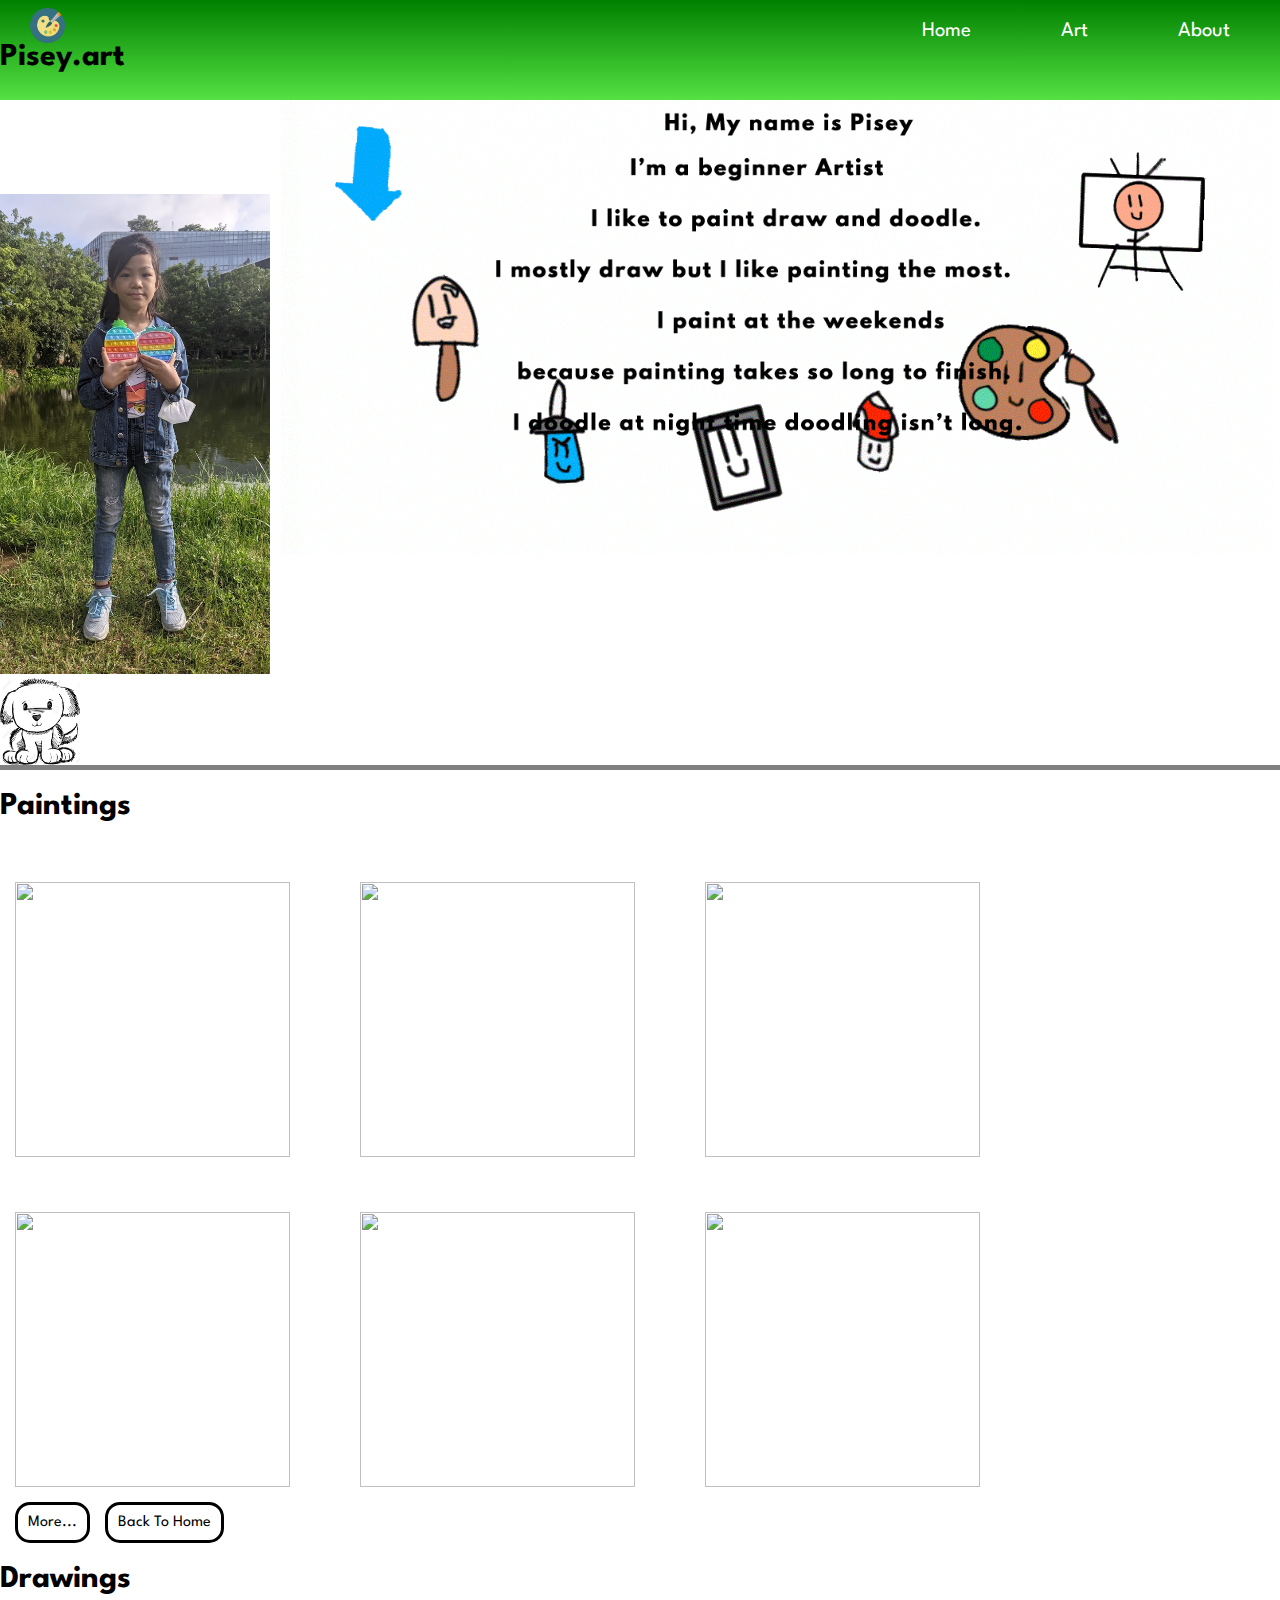
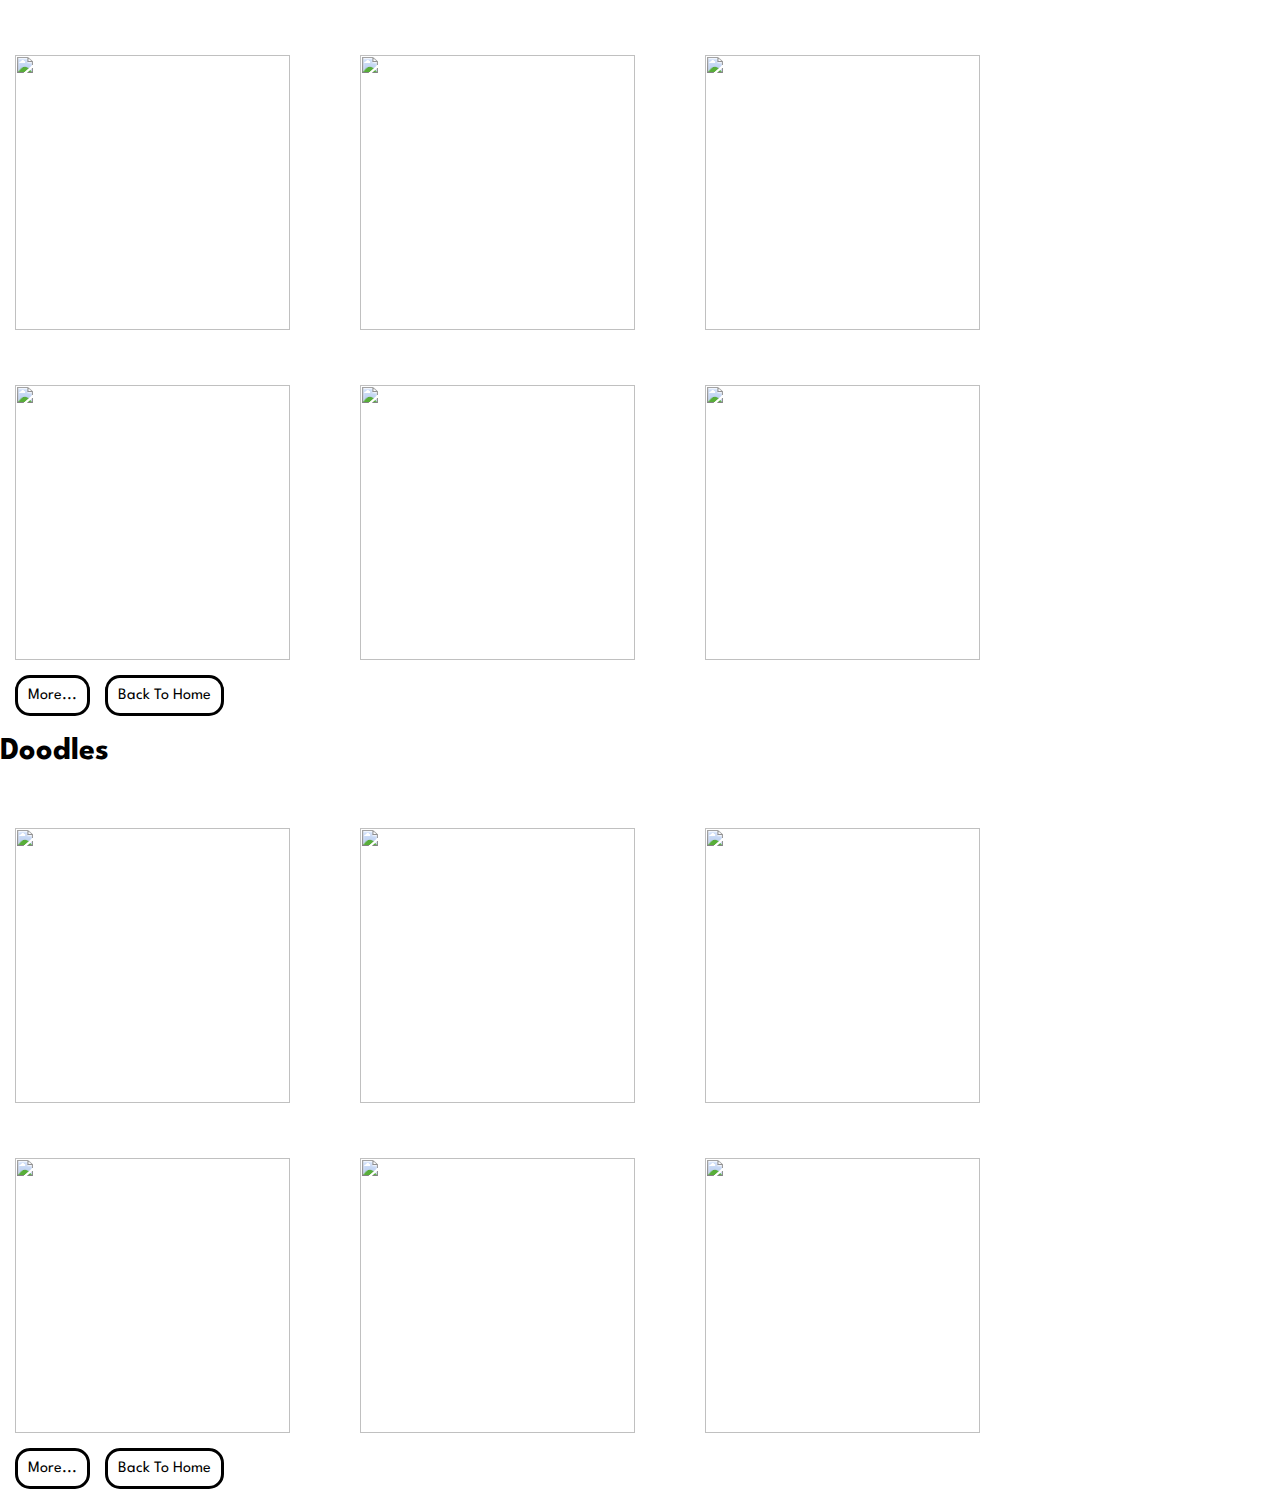
==== index.html @ 2d115a14 "Rename home.html to index.html" ====
<html>

	<head>

		<title>Home Paintings | Pisey</title>

		<script src="jquery.js"></script>

		<link rel="stylesheet" href="style.css">

		<div id="home">

			<div id="head">

				<a href="home.html"><img id="logo" src="images/logo.png"></a>

				<h1>Pisey.art</h1>

			</div>
			
			<div class="menu-bar">
		
				<div class="top-menu">

					<ul><a class="home" href="about.html"><p>About</p></a></ul>

				</div>
			
				<div class="top-menu">

					<ul><a class="home" href="">Art</a>
								
						<li>

							<ul><a href=#Paintings>Paintings</a></ul>
								
							<ul><a href=#Drawings>Drawings</a></ul>
								
							<ul><a href=#Doodles>Doodles</a></ul>

						</li>
			
					</ul>
			
				</div>
				
				<div class="top-menu">

					<ul><a class="home" href="home.html"><p>Home</p></a></ul>

				</div>
					
			</div>
			
		</div>
	
	</head>
	
	<body>

		<div id="body">
		
			<img id="pisey" src="images/pisey.jpg">
			
			<img id="gifs" src="images/doodle.gif">

			<img id="dog" src="images/dog.jpg">
		
		</div>

		<div id="art">

			<div class="arts" id="Paintings">
			
				<h1>Paintings</h1>

				<img class="paintings" src="images/mona_lisa.jpg">

				<img class="paintings" src="images/mona_lisa.jpg">

				<img class="paintings" src="images/mona_lisa.jpg">

				<img class="paintings" src="images/mona_lisa.jpg">

				<img class="paintings" src="images/mona_lisa.jpg">

				<img class="paintings" src="images/mona_lisa.jpg">
			
			</div>

			<a class="links" href="home.html" >More...</a>

			<a class="links" href="home.html" >Back To Home</a>

			<div class="arts" id="Drawings"> 
			
				<h1>Drawings</h1>

				<img class="paintings" src="images/mona_lisa.jpg">

				<img class="paintings" src="images/mona_lisa.jpg">

				<img class="paintings" src="images/mona_lisa.jpg">

				<img class="paintings" src="images/mona_lisa.jpg">

				<img class="paintings" src="images/mona_lisa.jpg">

				<img class="paintings" src="images/mona_lisa.jpg">
			</div>

			<a class="links" href="home.html" >More...</a>

			<a class="links" href="home.html" >Back To Home</a>

			<div class="arts" id="Doodles">
			
				<h1>Doodles</h1>

				<img class="paintings" src="images/mona_lisa.jpg">

				<img class="paintings" src="images/mona_lisa.jpg">

				<img class="paintings" src="images/mona_lisa.jpg">

				<img class="paintings" src="images/mona_lisa.jpg">

				<img class="paintings" src="images/mona_lisa.jpg">

				<img class="paintings" src="images/mona_lisa.jpg">
			
			</div>

			<a class="links" href="home.html" >More...</a>

			<a class="links" href="home.html" >Back To Home</a>

		<script type="text/javascript">

			function makeDogApear() {

                var top = Math.random() * 400;
                
                var left = Math.random() * 400;

                var width = (Math.random() * 200) + 100;

                document.getElementById("dog").style.width = width + "px";
                
                document.getElementById("dog").style.height = width + "px";
                
                document.getElementById("dog").style.top = top + "px";
                
                document.getElementById("dog").style.left = left + "px";
    
                document.getElementById("dog").style.display = "block";
				
			}

			function appearAfterDelay() {
                
                setTimeout(makeDogAppear, Math.random() * 10000);
                
            }

			document.getElementById("dog").onclick = function() {

				document.getElementById("dog").style.display = "none";
				appearAfterDelay();
				
			}
		</script>
		
	</body>
	
</html>
---- style.css ----
@import url('https://fonts.googleapis.com/css2?family=Spartan:wght@500&display=swap');
			
#home {

    position: sticky; top: 0;
    margin-left: 130px;
    width:auto;
    height:50px;
    margin:0px;
    padding:0px;
    background: linear-gradient(green, #55E143);
    height:100px;
    width:100%;

}

#head {
    float: left;
}

body {
    
    margin: 0px;
    padding: 0px;
    font-family: 'Spartan', sans-serif;
    
}

#text {

    color:white;
    font-family: 'Spartan', sans-serif;
    margin-top:15px;
    
    
}

#logo {

    width: 35px;
    float: left;
    margin-top:8px;
    margin-left: 30px;
}

.top-menu {
    
    margin-top:0px;
    float: right;
    font-size: 130%;
    height:50px;
    margin-right:50px;
    
}

.menu-bar a{

    text-decoration:none;
    color:white;

}

.menu-bar ul {

    list-style-type:none;

}

.menu-bar li{

    background: #55E143;
    width: 170px;
    height:150px;
    margin-top: 35px;
    line-height: 50px;
    font-size: 16px;
    text-transform: uppercase;

}

.menu-bar li{

    display:none;

}

.menu-bar ul:hover > li {

    display:block;

}

#body {

    border-bottom: 5px grey solid;

}

#pisey {

    width:270px;

}

#gifs {

    width: 1000px;

}

#dog {

    width: 80px;

}

.arts {
    float: left;
}

.paintings {

    width: 275px;
    float: left;
    margin-right: 40px;
    margin-top: 25px;
    padding: 15px;

}

.links {

    text-decoration: none;
    color: black;
    float:left;
    border: black 3px solid;
    border-radius: 15px;
    padding: 10px;
    margin-left: 15px;

}
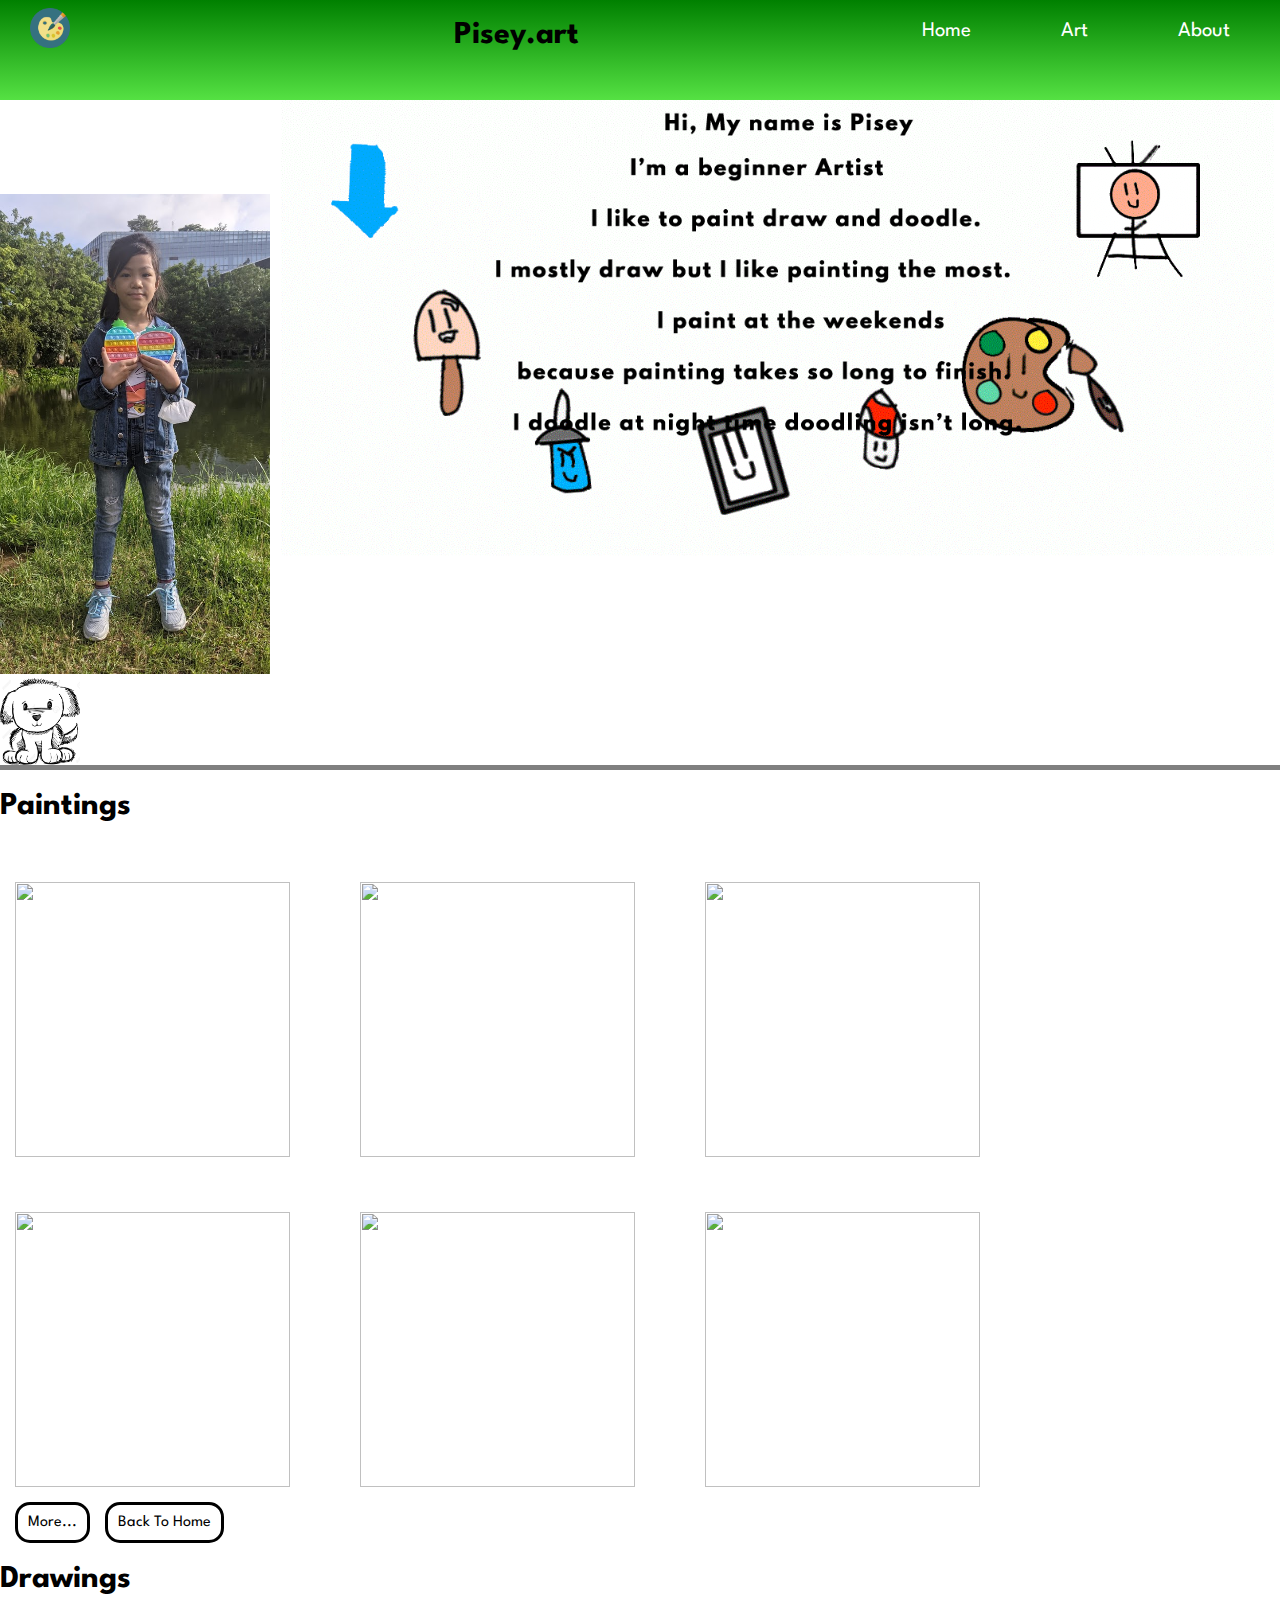
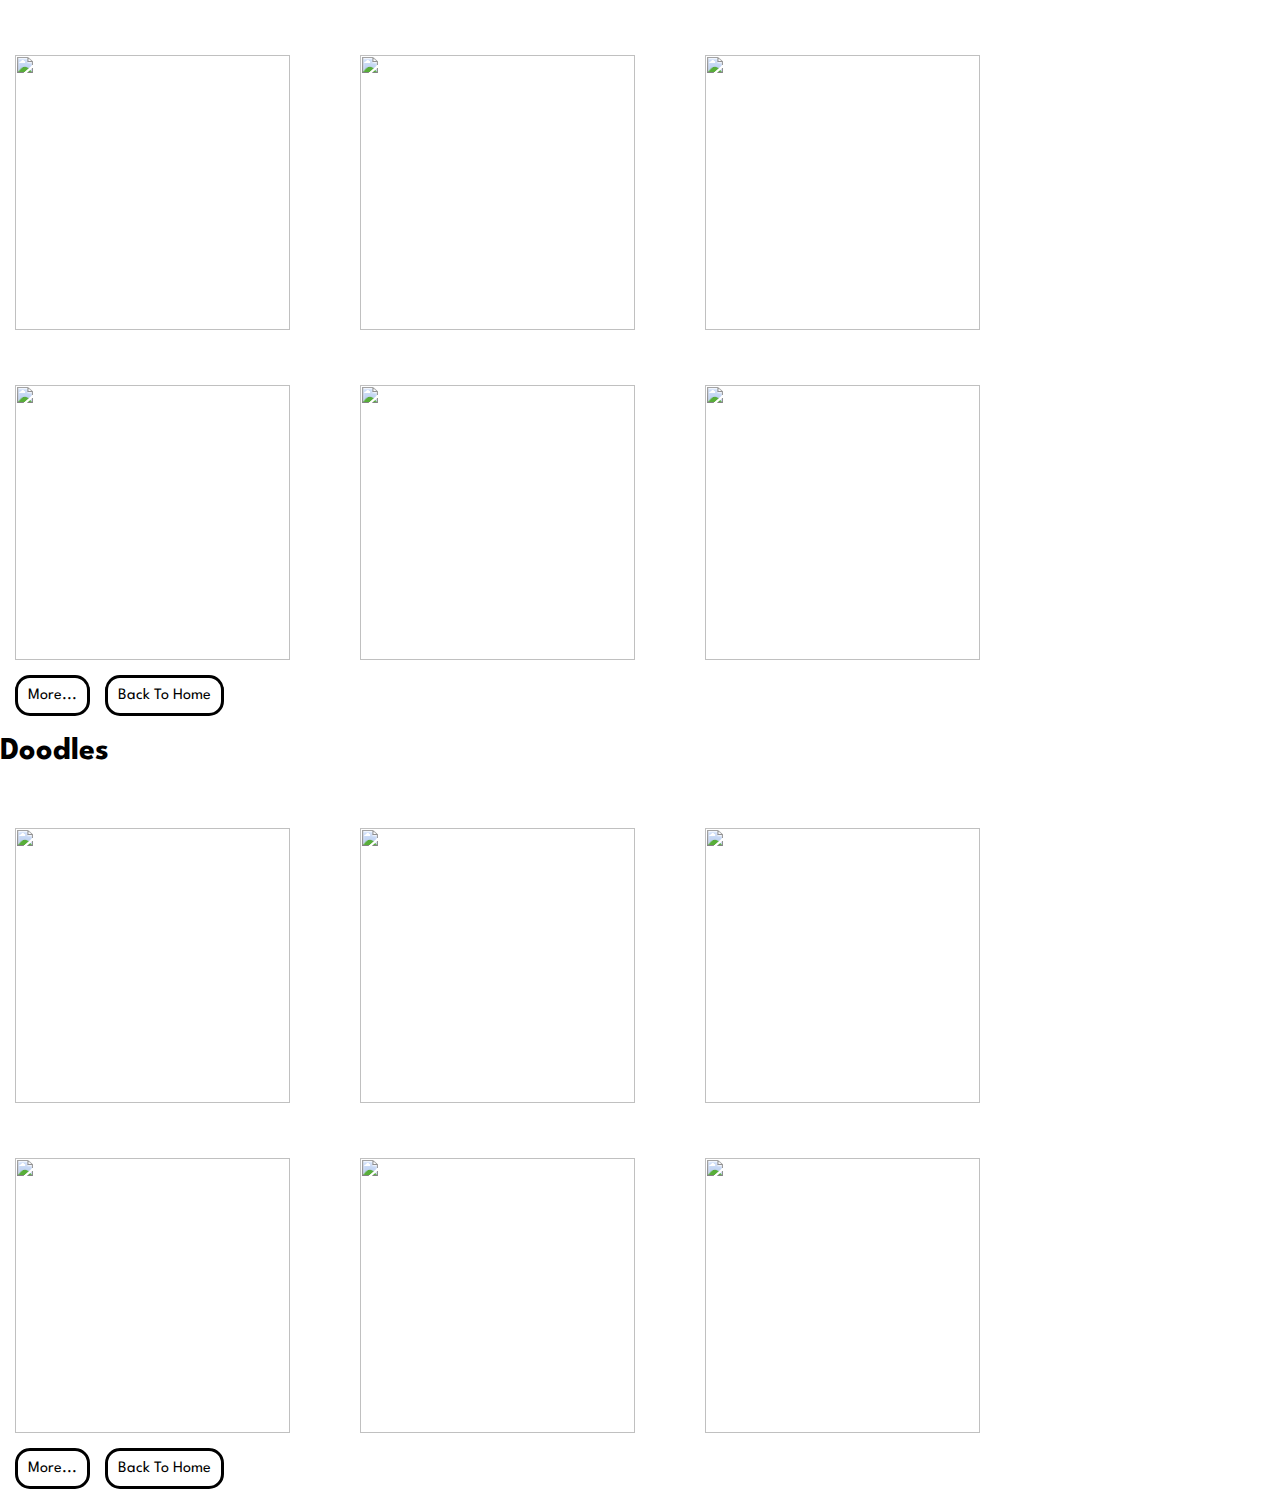
==== commit 845cb026: "Update index.html" ====
--- a/index.html
+++ b/index.html
@@ -9,11 +9,11 @@
 		<link rel="stylesheet" href="style.css">
 
 		<div id="home">
+			
+			<a href="home.html"><img id="logo" src="images/logo.png"></a>
 
 			<div id="head">
-
-				<a href="home.html"><img id="logo" src="images/logo.png"></a>
-
+				
 				<h1>Pisey.art</h1>
 
 			</div>
--- a/style.css
+++ b/style.css
@@ -16,6 +16,7 @@
 
 #head {
     float: left;
+    margin-left:30%;
 }
 
 body {
@@ -37,7 +38,7 @@
 
 #logo {
 
-    width: 35px;
+    width: 40px;
     float: left;
     margin-top:8px;
     margin-left: 30px;
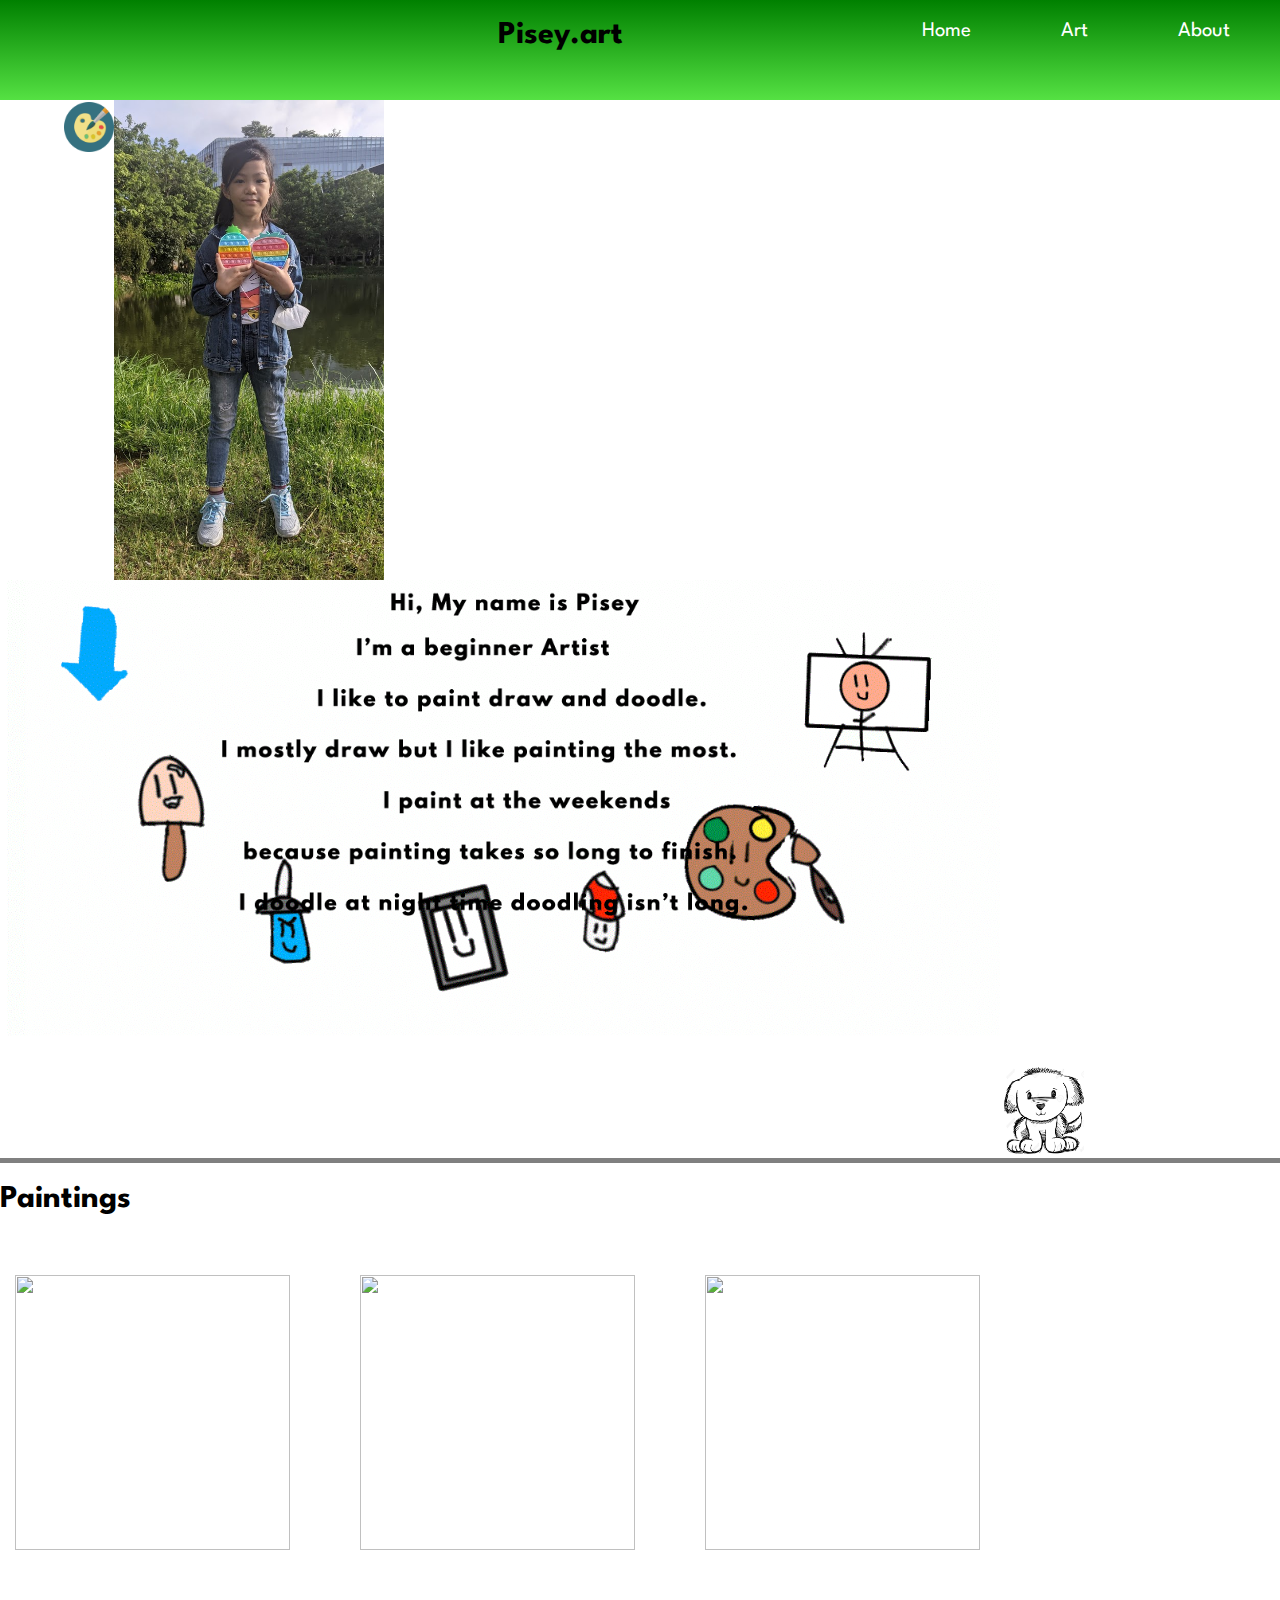
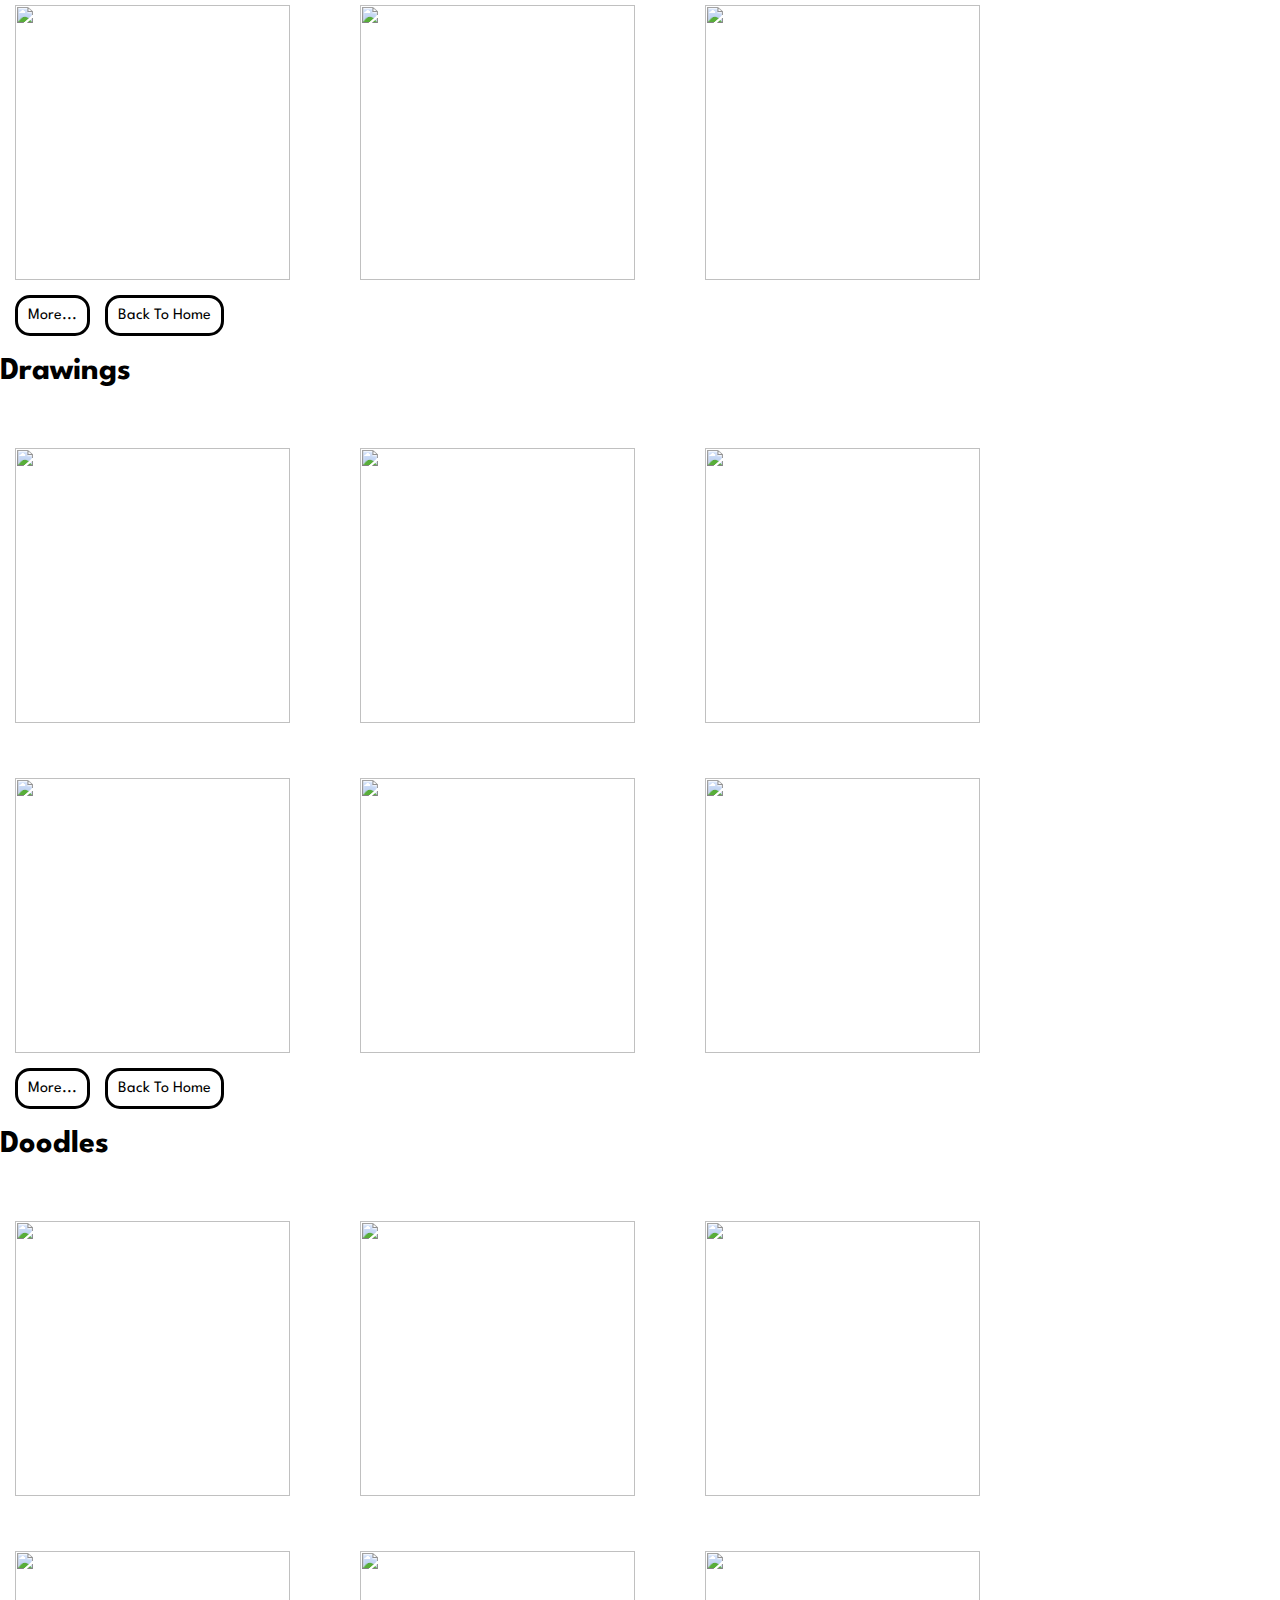
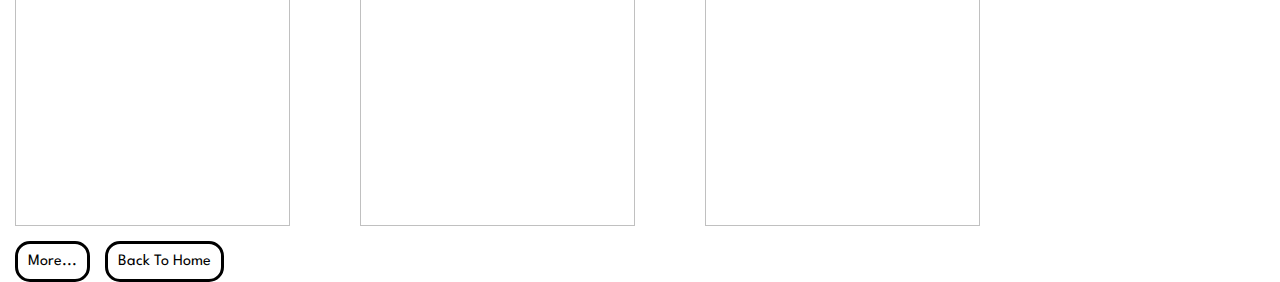
==== commit dde3a471: "Update index.html" ====
--- a/index.html
+++ b/index.html
@@ -10,7 +10,7 @@
 
 		<div id="home">
 			
-			<a href="home.html"><img id="logo" src="images/logo.png"></a>
+			<a href="index.html"><img id="logo" src="images/logo.png"></a>
 
 			<div id="head">
 				
@@ -22,7 +22,7 @@
 		
 				<div class="top-menu">
 
-					<ul><a class="home" href="about.html"><p>About</p></a></ul>
+					<ul><a class="home" href="index.html"><p>About</p></a></ul>
 
 				</div>
 			
--- a/style.css
+++ b/style.css
@@ -37,11 +37,10 @@
 }
 
 #logo {
-
-    width: 40px;
+    width: 50px;
     float: left;
-    margin-top:8px;
-    margin-left: 30px;
+    margin-top:8%;
+    margin-left: 5%;
 }
 
 .top-menu {
